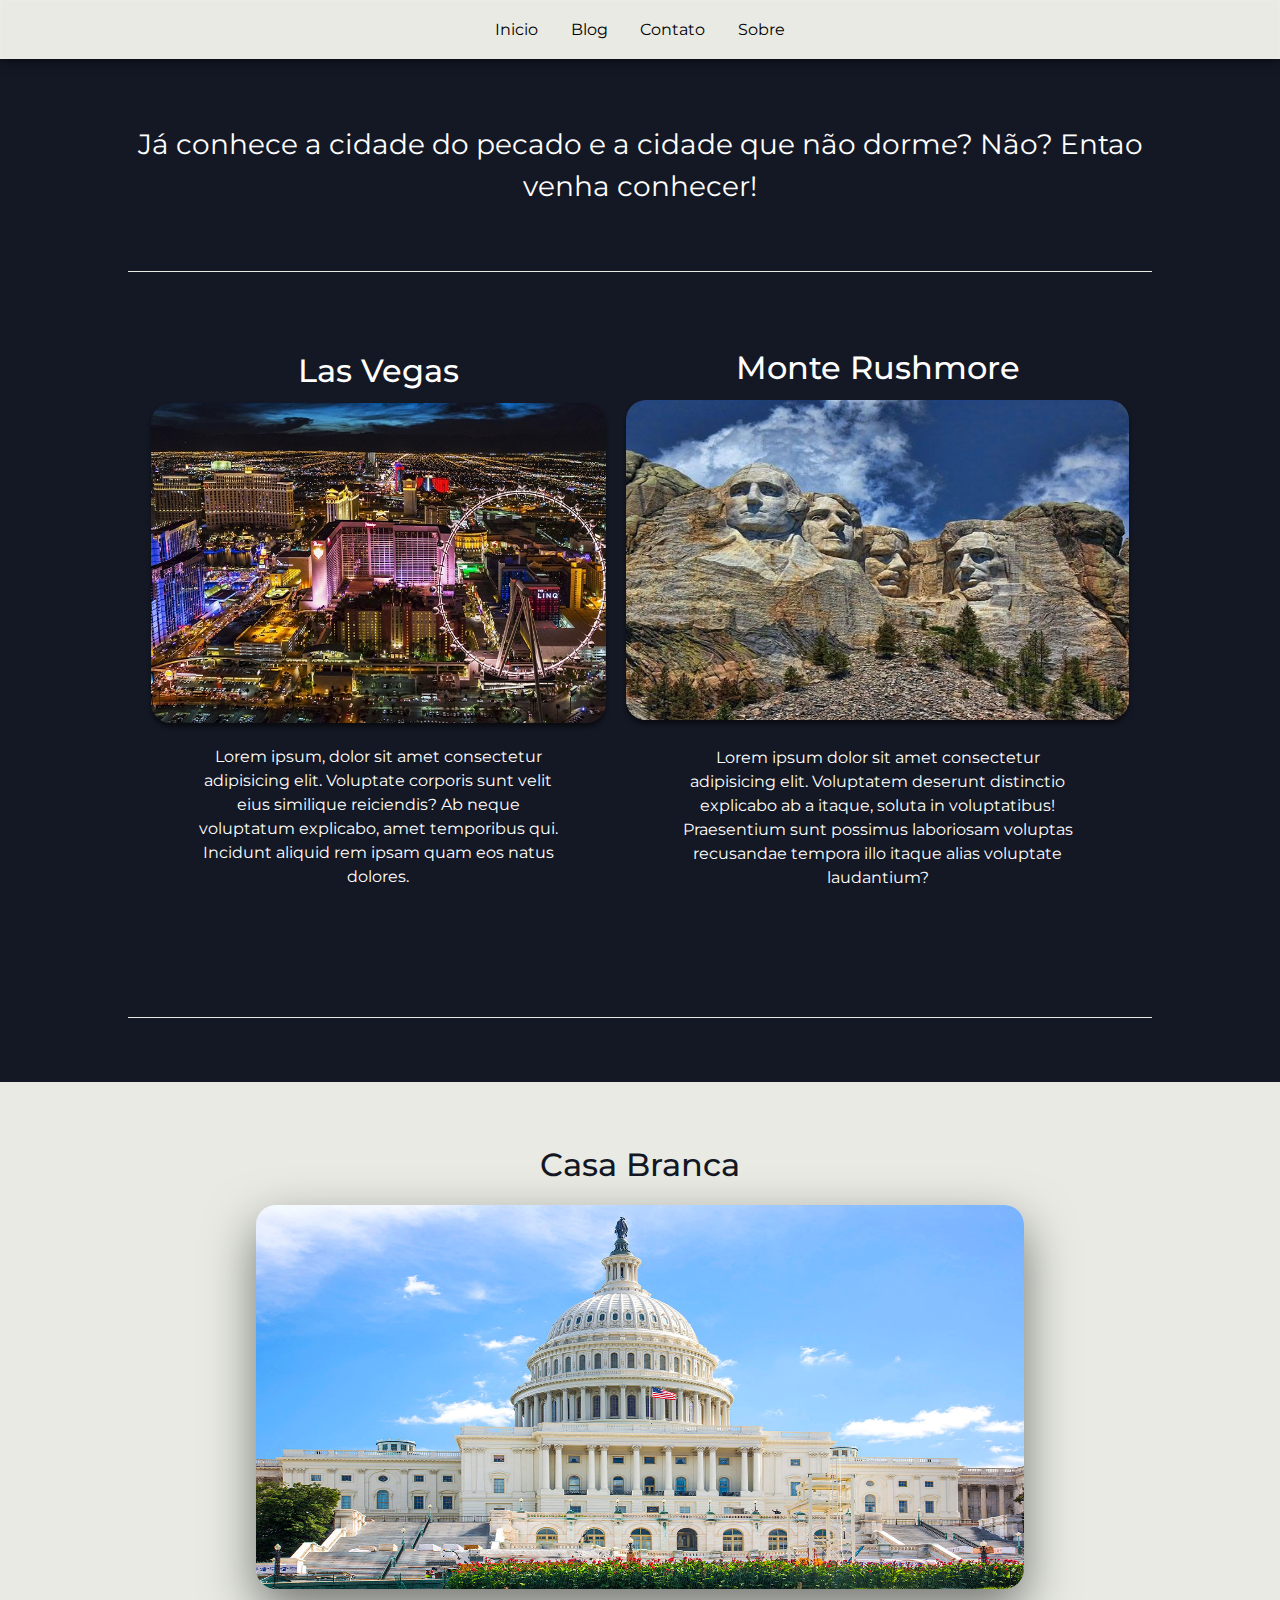
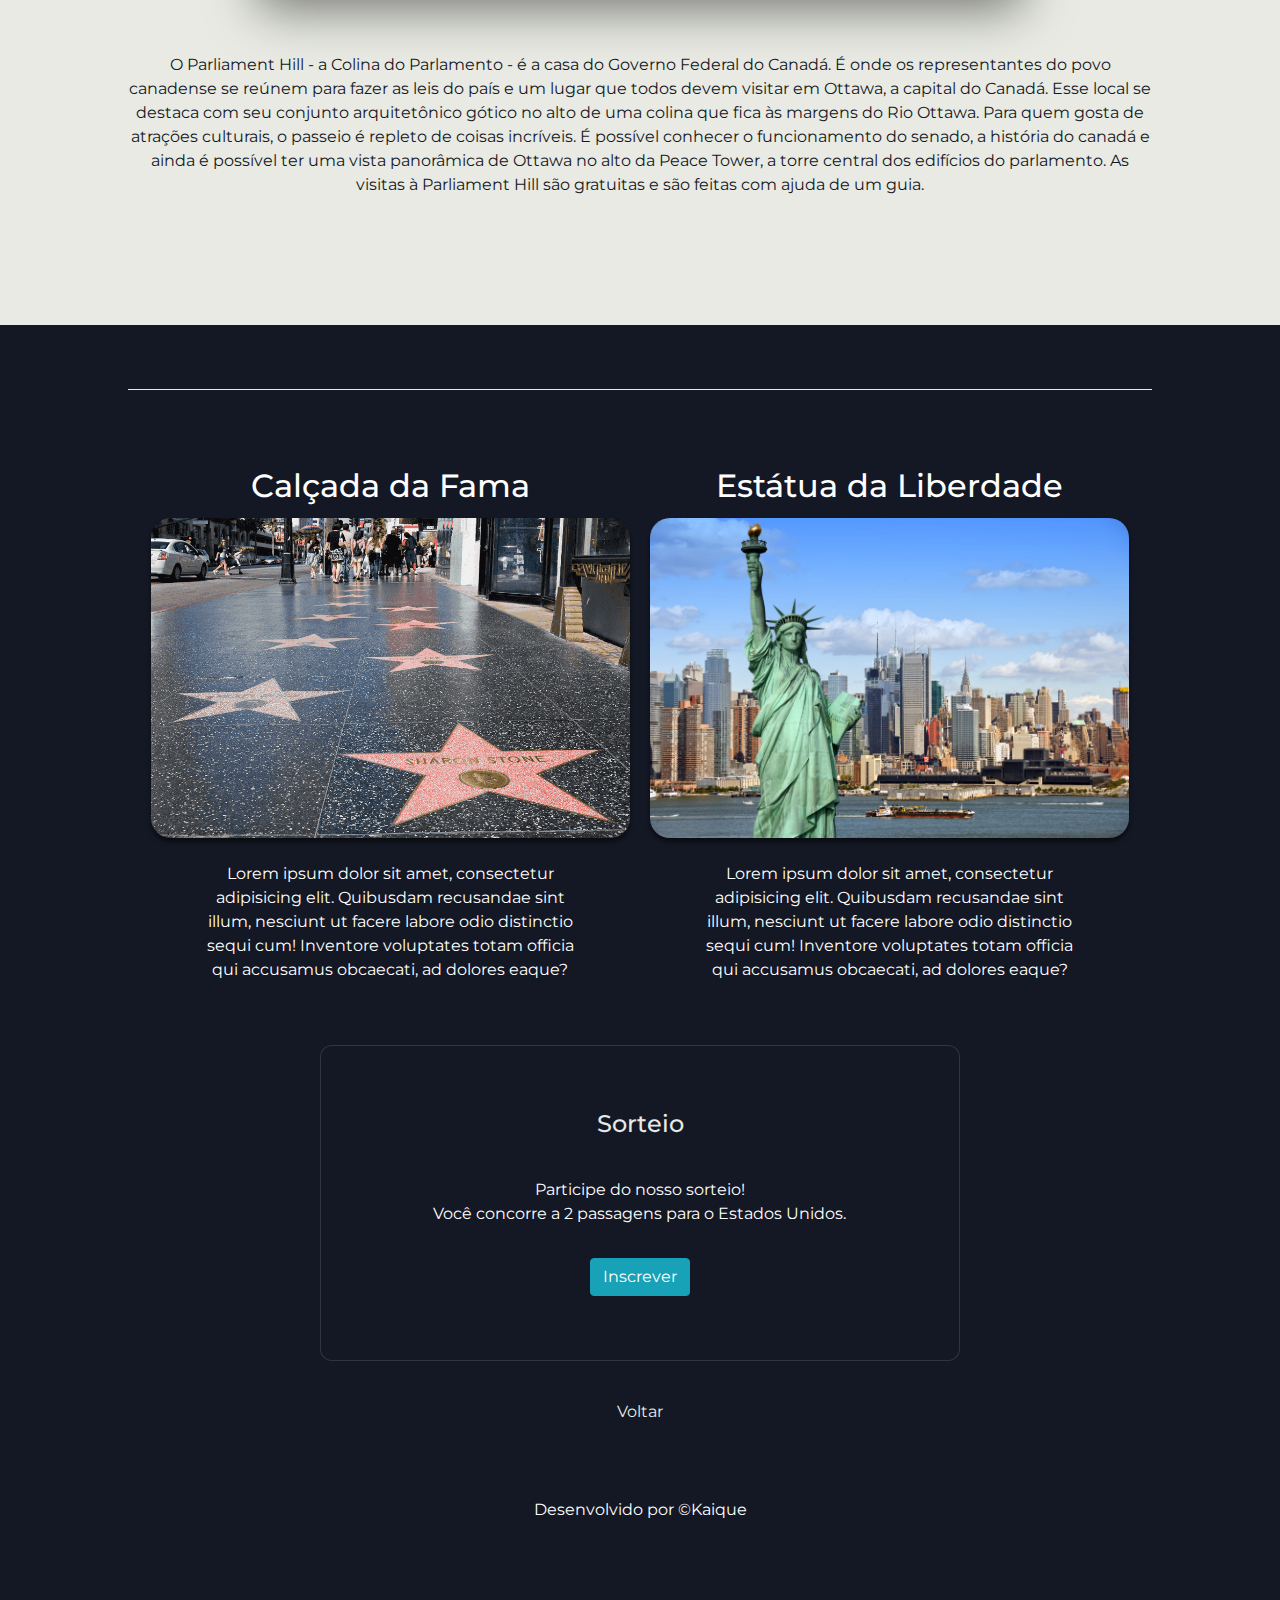
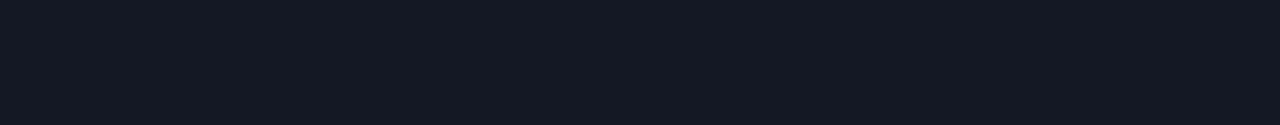
==== eua.html @ 4dff4c11 "commit inicial" ====
<!DOCTYPE html>
<html lang="pt-br">
    <head>
        <meta charset="UTF-8">
        <meta http-equiv="X-UA-Compatible" content="IE=edge">
        <meta name="viewport" content="width=device-width, initial-scale=1.0">
        <link rel="stylesheet" href="https://cdn.jsdelivr.net/npm/bootstrap@4.0.0/dist/css/bootstrap.min.css" integrity="sha384-Gn5384xqQ1aoWXA+058RXPxPg6fy4IWvTNh0E263XmFcJlSAwiGgFAW/dAiS6JXm" crossorigin="anonymous">
        <link rel="stylesheet" href="https://fonts.googleapis.com/css2?family=Material+Symbols+Outlined:opsz,wght,FILL,GRAD@20..48,100..700,0..1,-50..200" />
        <link rel="stylesheet" href="stylepage.css">
        <link rel="preconnect" href="https://fonts.googleapis.com"><link rel="preconnect" href="https://fonts.gstatic.com" crossorigin><link href="https://fonts.googleapis.com/css2?family=Montserrat:wght@100;200;300;400;500;600;700;800;900&display=swap" rel="stylesheet">
        <title>Viagem Estados Unidos</title>
        
    </head>
    <body>
        <header>
            <div class="menu">
                <div class="menu-bottom">
                    <a href="/index.html">Inicio</a>
                    <a href="/blog.html">Blog</a>
                    <a href="/contato.html">Contato</a>
                    <a href="/index.html#sobre">Sobre</a>
                </div>
            </div>
        </header>
                <div class="post-conteiner">
                    <p class="Primeiro">Já conhece a cidade do pecado e a cidade que não dorme? Não? Entao venha conhecer!</p>
                    <hr>
                    <div class="post1">
                        <div>
                            <h2>Las Vegas</h2>
                            <img src="/img/PontosEua/O-que-fazer-em-Las-Vegas_3.jpg" alt="">
                            <p>Lorem ipsum, dolor sit amet consectetur adipisicing elit. Voluptate corporis sunt velit eius similique reiciendis? Ab neque voluptatum explicabo, amet temporibus qui. Incidunt aliquid rem ipsam quam eos natus dolores.</p> 
                        </div>
                        <div>
                            <h2>Monte Rushmore</h2>
                            <img src="/img/PontosEua/Presidents.jpg" alt="">
                            <p>Lorem ipsum dolor sit amet consectetur adipisicing elit. Voluptatem deserunt distinctio explicabo ab a itaque, soluta in voluptatibus! Praesentium sunt possimus laboriosam voluptas recusandae tempora illo itaque alias voluptate laudantium?</p>       
                        </div>      
                    </div>
                <hr>
                    <div class="post-center">
                        <div>
                            <h2>Casa Branca</h2>
                            <img src="/img/PontosEua/VIAGEM-1-10-08-21.jpg" alt="">
                            <p>O Parliament Hill - a Colina do Parlamento - é a casa do Governo Federal do Canadá. É onde os representantes do povo canadense se reúnem para fazer as leis do país e um lugar que todos devem visitar em Ottawa, a capital do Canadá.
                                Esse local se destaca com seu conjunto arquitetônico gótico no alto de uma colina que fica às margens do Rio Ottawa. Para quem gosta de atrações culturais, o passeio é repleto de coisas incríveis. É possível conhecer o funcionamento do senado, a história do canadá e ainda é possível ter uma vista panorâmica de Ottawa no alto da Peace Tower, a torre central dos edifícios do parlamento. As visitas à Parliament Hill são gratuitas e são feitas com ajuda de um guia.</p>
                        </div>
                    </div>
                <hr>
                    <div class="post1">
                        <div>
                            <h2>Calçada da Fama</h2>
                            <img src="/img/PontosEua/s.png" alt="">
                            <p>Lorem ipsum dolor sit amet, consectetur adipisicing elit. Quibusdam recusandae sint illum, nesciunt ut facere labore odio distinctio sequi cum! Inventore voluptates totam officia qui accusamus obcaecati, ad dolores eaque?</p>
                        </div>
                        <div>
                        <h2>Estátua da Liberdade</h2>   
                            <img src="/img/PontosEua/pontos-turisticos.jpg" alt="">
                            <p>Lorem ipsum dolor sit amet, consectetur adipisicing elit. Quibusdam recusandae sint illum, nesciunt ut facere labore odio distinctio sequi cum! Inventore voluptates totam officia qui accusamus obcaecati, ad dolores eaque?</p>
                        </div>
                    </div>
                </div>

                <div class="sorteio-conteiner">  
                    <h4>Sorteio</h4> 
                    <p>Participe do nosso sorteio! <br> Você concorre a 2 passagens para o Estados Unidos.</p>
                    <button class="btn btn-info btnOpenModal" id="button" onclick="openModal()">Inscrever</button>
                </div>
        
                <div class="moodal-conteiner">
                    <div class="moodal">
                        <button class="btnCLose" id="btclose" onclick="closeModalFechar()">X</button>
                        <label>Inscrição</label>
                        <hr>
                    <form>
                        <label>Nome</label>
                        <input type="text" id="name" name="email">
                        <label>Email</label>
                        <input type="email" name="email" id="email">
                        <input type="button" class="btn btn-success" id="buttonConf" value="Confirmar" onclick="closeModalConfirmar()">
                    </form>
                    </div>
                </div>

        <a href="/blog.html" style="color: #e8eae3; margin-top: 3%;">Voltar</a>
        <footer>
        <p>Desenvolvido por &copy;Kaique </p>
        </footer>
        <script src="/scriptpage.js"></script>
        <script src="https://code.jquery.com/jquery-3.6.1.min.js" integrity="sha256-o88AwQnZB+VDvE9tvIXrMQaPlFFSUTR+nldQm1LuPXQ=" crossorigin="anonymous"></script>
    
    </body>
</html>
---- stylepage.css ----
@import url('https://fonts.googleapis.com/css2?family=Montserrat:wght@100;200;300;400;500;600;700;800;900&display=swap');@import url('https://fonts.googleapis.com/css2?family=Inter&family=Montserrat:wght@200;400;700&display=swap');
*{
    margin: 0px;
    padding: 0px;
    box-sizing: border-box;
    font-size: 16px;
    color: #E8E8E4;
    font-family: 'Montserrat', sans-serif;
}

h2{
    color: #fff;
    padding-bottom: 1%;
    width: 80%;
}

p{
     color: #fff;
    width: 80%;
    margin: 5% 0% 5% 0%;
}
.Primeiro{
    margin-top: 5%;
    font-size: 28px;
    margin-bottom: 0%;
}

hr{
    border: 0px;
    border-top: 1px solid #E8EAE3;
    width: 80%;
    margin: 5% 0%;
}

body{
    display: flex;
    width: 100%;
    height: 100%;
    padding-bottom: 10%;
    flex-direction: column;
    text-align:center;
    align-items: center;
    justify-content: center;
    background-color: #141824;


}
body img{
    width: 60%;
    height: 30vw;
    border-radius: 20px;
    box-shadow: 0px 20px 50px rgba(0, 0, 0,.5);
    
}
body::-webkit-scrollbar {
    width: 8px;               /* width of the entire scrollbar */
}
body::-webkit-scrollbar-track {
    background:transparent ;        /* color of the tracking area */
}
body::-webkit-scrollbar-thumb {
    background-color: #FFB600;    /* color of the scroll thumb */
}


    header{
        background-color: #E8EAE3;
        border: 1px solid rgba(255, 255, 255, 0.125);
        width: 100%;
        display: flex;
        align-items: center;
        justify-content: center;
        box-shadow: 0px 3px 10px rgba(0, 0, 0,.5);
    }
    header a{
        color: black;
        text-decoration: none; 
        margin: 0% 2%;        
    }
    .menu{
        width:  80%;
        display: flex;
        align-items: center;
        justify-content:center;
        margin: 0.5%;
    
    }
    .menu-bottom{
        display: flex;
        align-items: center;
        justify-content: center;
        margin: 1%;
        width: 80%;
    }




    .sorteio-conteiner{
        width: 50%;
        height: 60%;
        display: flex;
        flex-direction: column;
        justify-content: center;
        align-items: center;
        text-align: center;
        padding: 5% 0%;
        background-color: #141824;
        border-radius: 12px;
        border: 1px solid rgba(255, 255, 255, 0.125);
        position: relative;
    }

    .sorteio-conteiner p{
        
        margin-bottom: 5%;
    }
    .subir{
        margin-top: -5%;
    }


    

    .moodal-conteiner{
        display: none;
        width: 100vw;
        height: 100vh;
        top: 0px;
        position: fixed;
        z-index: 999;
        flex-direction: column;
        justify-content: center;
        align-items: center;
        background: rgba(0, 0, 0,.5);
        
    }

    .moodal{
        display: flex;
        flex-direction: column;
        justify-content: center;
        align-items: center;
        background-color: rgba(17, 25, 40);
        border-radius: 12px;
        border: 1px solid rgba(255, 255, 255, 0.125);
        position: relative;
        width: 50%;
        padding: 5% 0px;
        margin: 0px;
    }
    .moodal hr{
        border: 0px;
        border-top: 1px solid #FFB600;
        width: 80%;
    }
    label{
        display: flex;
        flex-direction: column;
        width: 100%;
        font-size: 18px;
        
    }
    form{
        display: flex;
        flex-direction: column;
        align-items: center;
        justify-content: center;
        width: 80%;

    }
    form input{
        width: 80%;
        display: flex;
        justify-content: center;
        align-items: center;
        color: #141824;
        margin: 3% 0px;
    }

    #btclose{
        position: absolute;
        top: 10px;
        right: 10px;
        width: 8%;
        height: 10%;   
        border-radius: 5px;
        border: #555 1px solid;
        background: #FFB600;
        text-align: center;
        color: white;
        cursor: pointer;
        box-shadow: 0 4px 4px p rgba(0, 0, 0,.5);
    
    }

    #buttonConf{
        width: 50%;
    }
    .active{
        display: flex;
    }

    .active .moodal{
        animation: moodal .4s;
    }

    @keyframes moodal {
        from{
            opacity: 0;
            transform: translate3d(0, -60px, 0);
        }
        to{
            opacity: 1;
            transform: translate3d(0,0,0);
        }
    }


    footer{
        display: flex;
        flex-direction: column;    
        align-items: center;
        justify-content: center;
        text-align: center;
        margin: 5%;
        
    }
    footer p{
        width: 100%;
    }


    /*modificanado pagina modelo*/
    .post-conteiner{
        display: flex;
        width: 100%;
        text-align: center;
        align-items: center;
        justify-content: center;
        flex-direction: column;
        flex-wrap: wrap;
        
    }
    .post-center{
        width: 100%;
        display: flex;
        flex-direction: column;
        align-items: center;
        justify-content: center;
        background-color: #E8EAE3;
    }

    .post-center p, .post-center h2{
        color: #141824;
    }
    .post1 img{
        width: 100%;
        height: 25vw;
        border-radius: 20px;
        box-shadow: 0px 4px 4px rgba(0, 0, 0,.5);
    }

    .post1{
        width: 80%;
        display: flex;
        flex-wrap: nowrap;
        align-items: center;
        justify-content: center;
        padding: 1%;
        padding-bottom: 3%;
    }
    .post1 div, .post-center div{ 
        display: flex;
        flex-direction: column;
        align-items: center;
        justify-content: center;
        margin: 0% 1%;  
    }
    .post-center div{
        margin: 5% 0%;
    }


    /*Estilizando Brasil*/
    .brasil img{
        width: 80%;
        height: 100%;
    }
    .h2-diferente{
        background-color:#FFB600;
        color: #141824;
        padding: 1% 5% 2% 5%;
        margin-bottom: 5%;
    }


    /*Estilizando Italia*/
    .post2{

        width: 80%;
        display: flex;
        flex-wrap: wrap;
        align-items: center;
        justify-content: space-evenly;

    }

    .post2 div{
    
        width: 40%;
        margin: 2% 0%;
    }
    .post2 div:last-child{
    
        width: 80%;
        margin: 2% 0%;
        display: flex;
        align-items: center;
        justify-content: center;
    }
    .post2 img{
    
        min-width: 100%;
        height: 30vw;
        border-radius: 50%;
        object-fit: cover;
        
    }

    @media(max-width: 768px){
        *{
            font-size: 12px;
            margin: 0px;
            padding: 0px;
        }
        .moodal{
            width: 60%;
        }
        .post1{
            flex-wrap: wrap;
        }
        .post1 img{
            width: 80%;
            height: 30vw;
        }

    }
    @media(max-width: 368px){
        *{
            font-size: 10px;
            margin: 0px;
            padding: 0px;
        }
        
        h5{
            padding: 0px;
        
        }
        .post1 img{
            width: 80%;
            height: 20vh;
        }
        .post2 img{
            width: 100%;
        }
        
    }
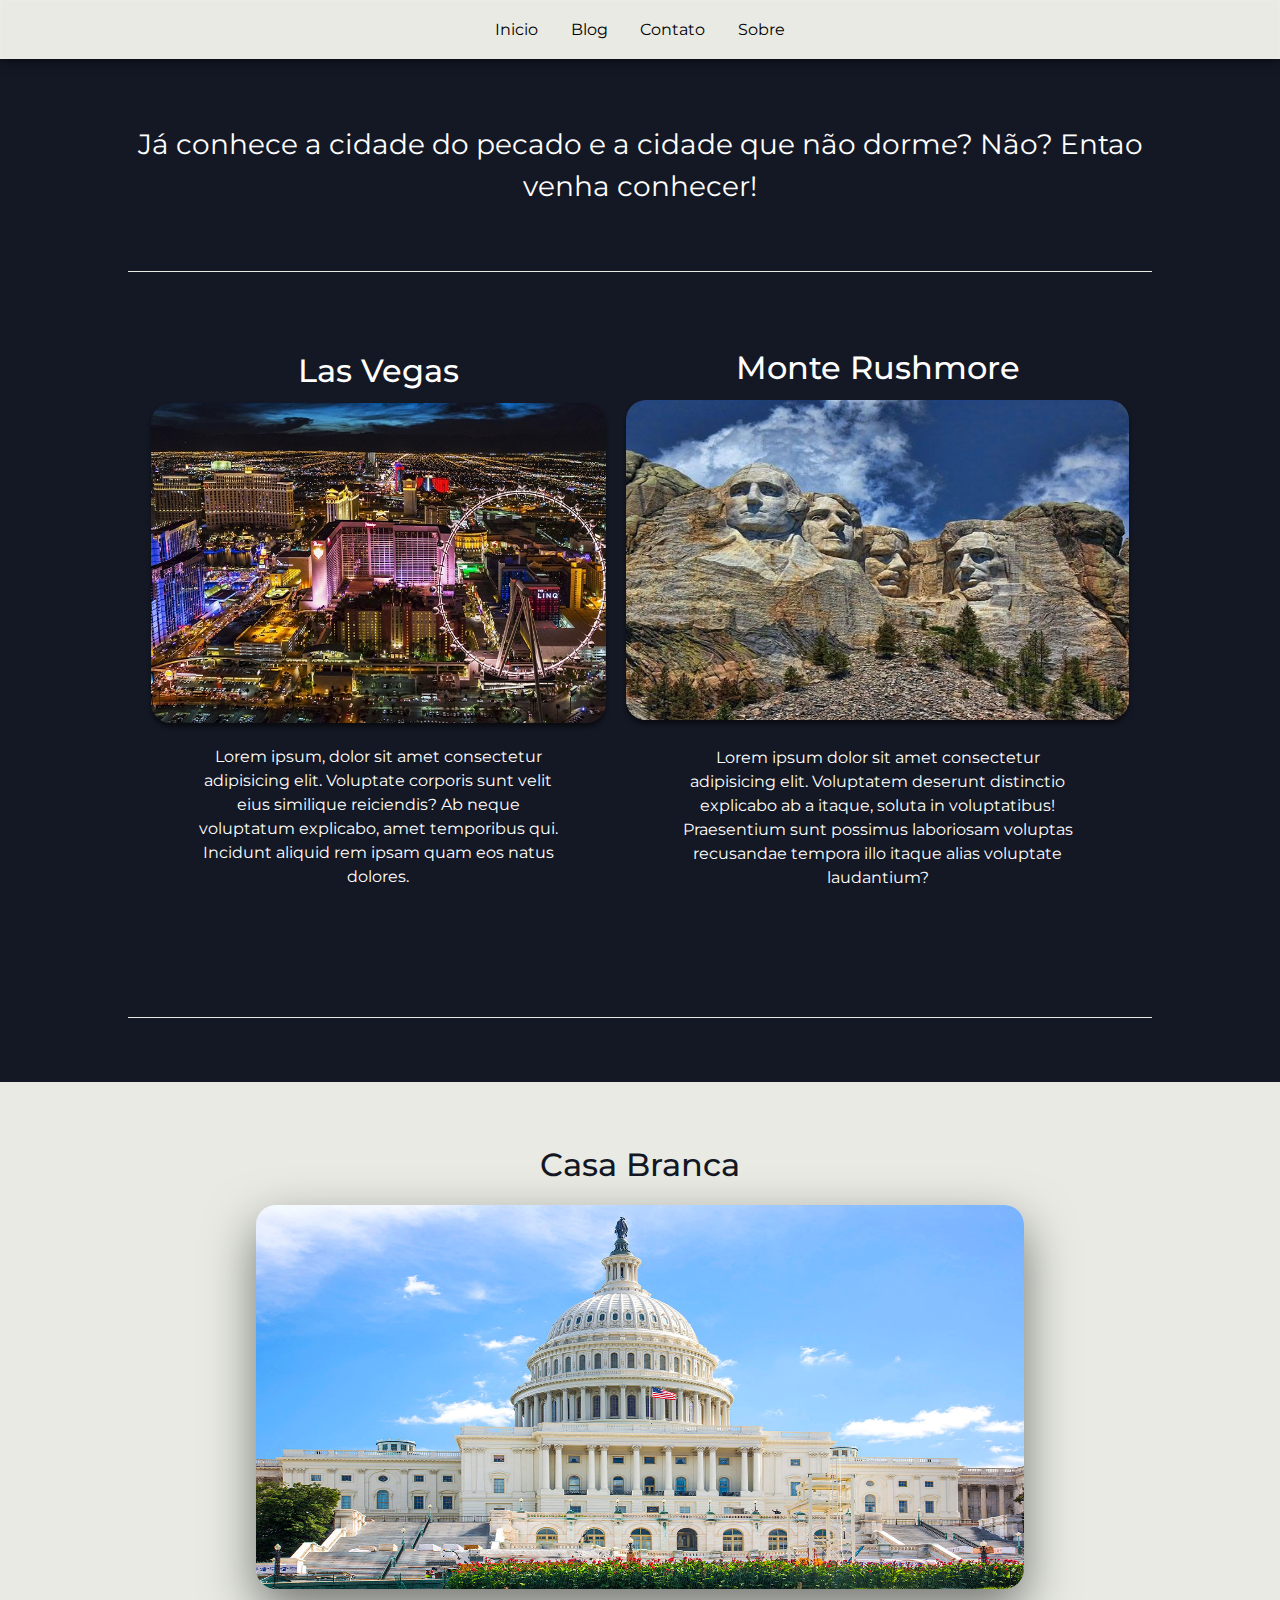
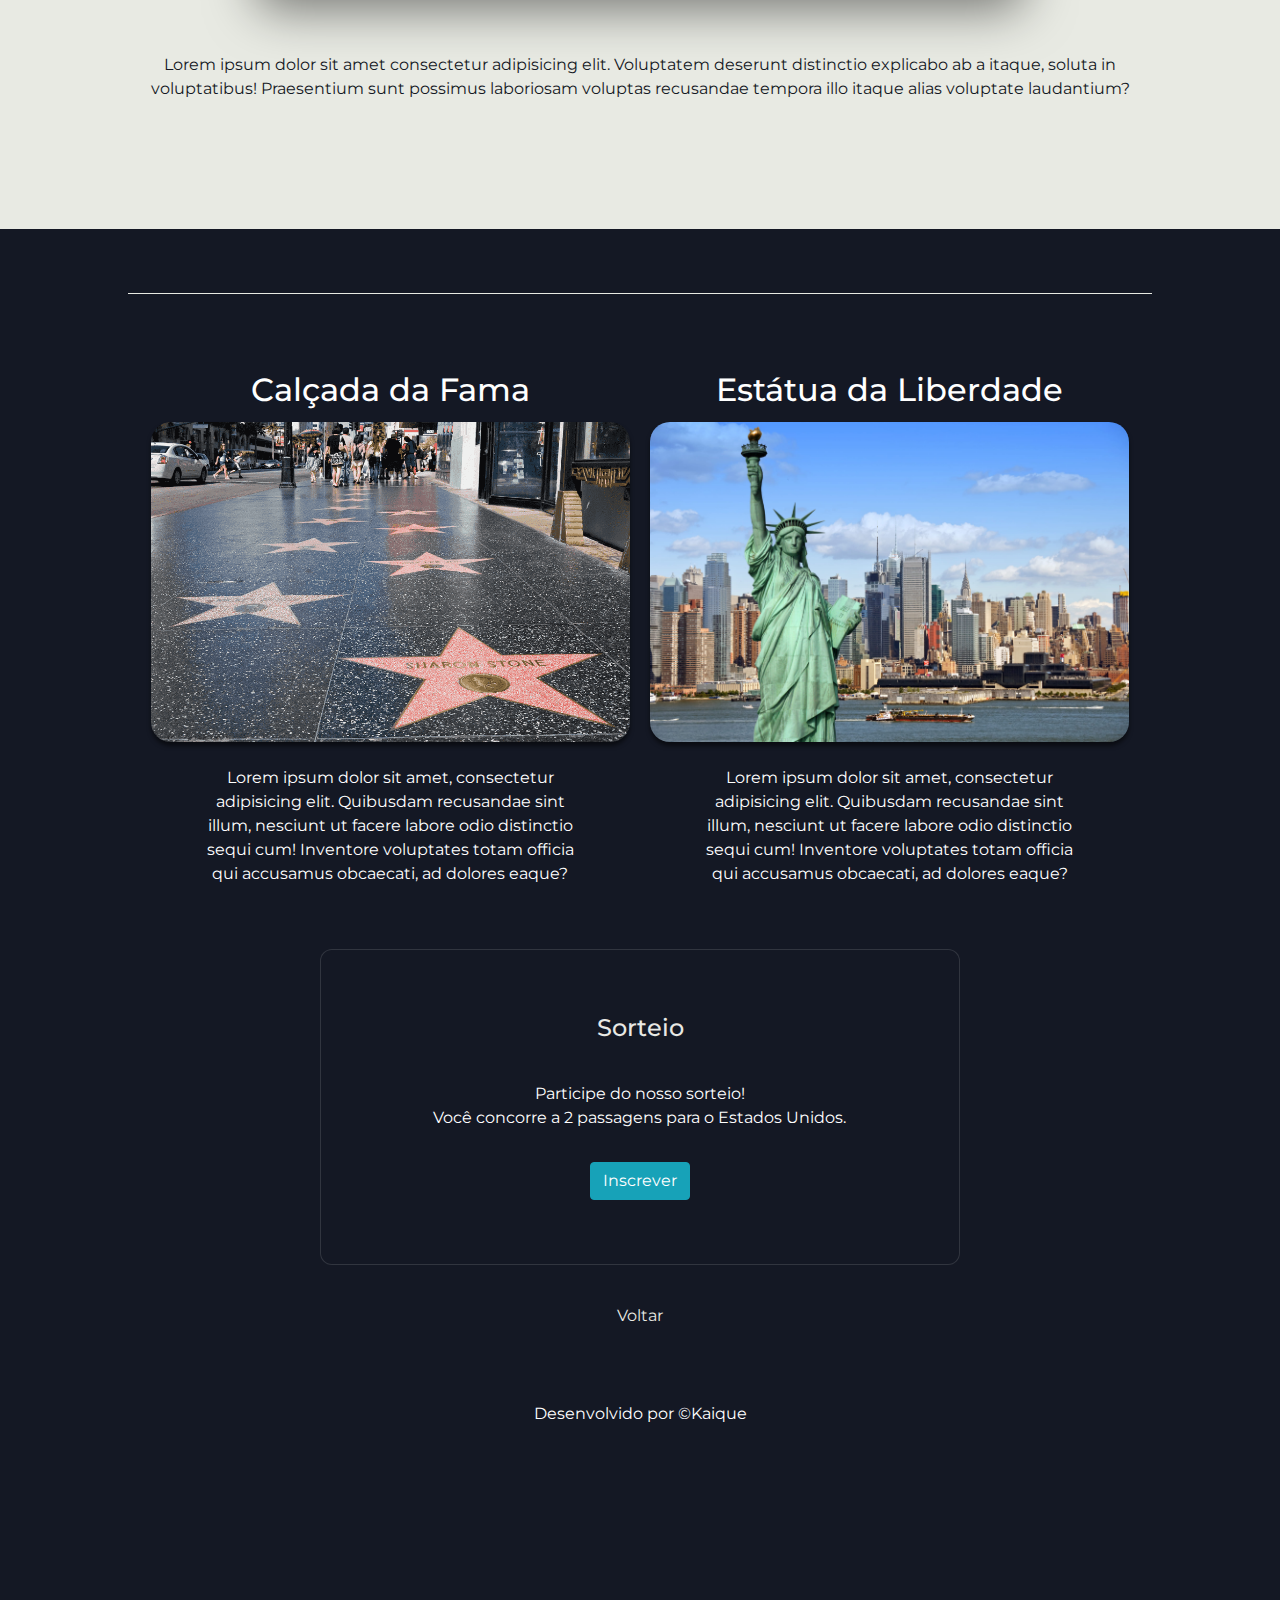
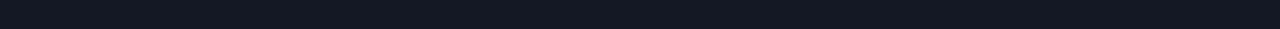
==== commit f3197dad: "commit mudança eua" ====
--- a/eua.html
+++ b/eua.html
@@ -42,9 +42,9 @@
                         <div>
                             <h2>Casa Branca</h2>
                             <img src="/img/PontosEua/VIAGEM-1-10-08-21.jpg" alt="">
-                            <p>O Parliament Hill - a Colina do Parlamento - é a casa do Governo Federal do Canadá. É onde os representantes do povo canadense se reúnem para fazer as leis do país e um lugar que todos devem visitar em Ottawa, a capital do Canadá.
-                                Esse local se destaca com seu conjunto arquitetônico gótico no alto de uma colina que fica às margens do Rio Ottawa. Para quem gosta de atrações culturais, o passeio é repleto de coisas incríveis. É possível conhecer o funcionamento do senado, a história do canadá e ainda é possível ter uma vista panorâmica de Ottawa no alto da Peace Tower, a torre central dos edifícios do parlamento. As visitas à Parliament Hill são gratuitas e são feitas com ajuda de um guia.</p>
-                        </div>
+                            <p>Lorem ipsum dolor sit amet consectetur adipisicing elit. Voluptatem deserunt distinctio explicabo ab a itaque, soluta in voluptatibus! Praesentium sunt possimus laboriosam voluptas recusandae tempora illo itaque alias voluptate laudantium?
+                            </p>
+                            </div>
                     </div>
                 <hr>
                     <div class="post1">
